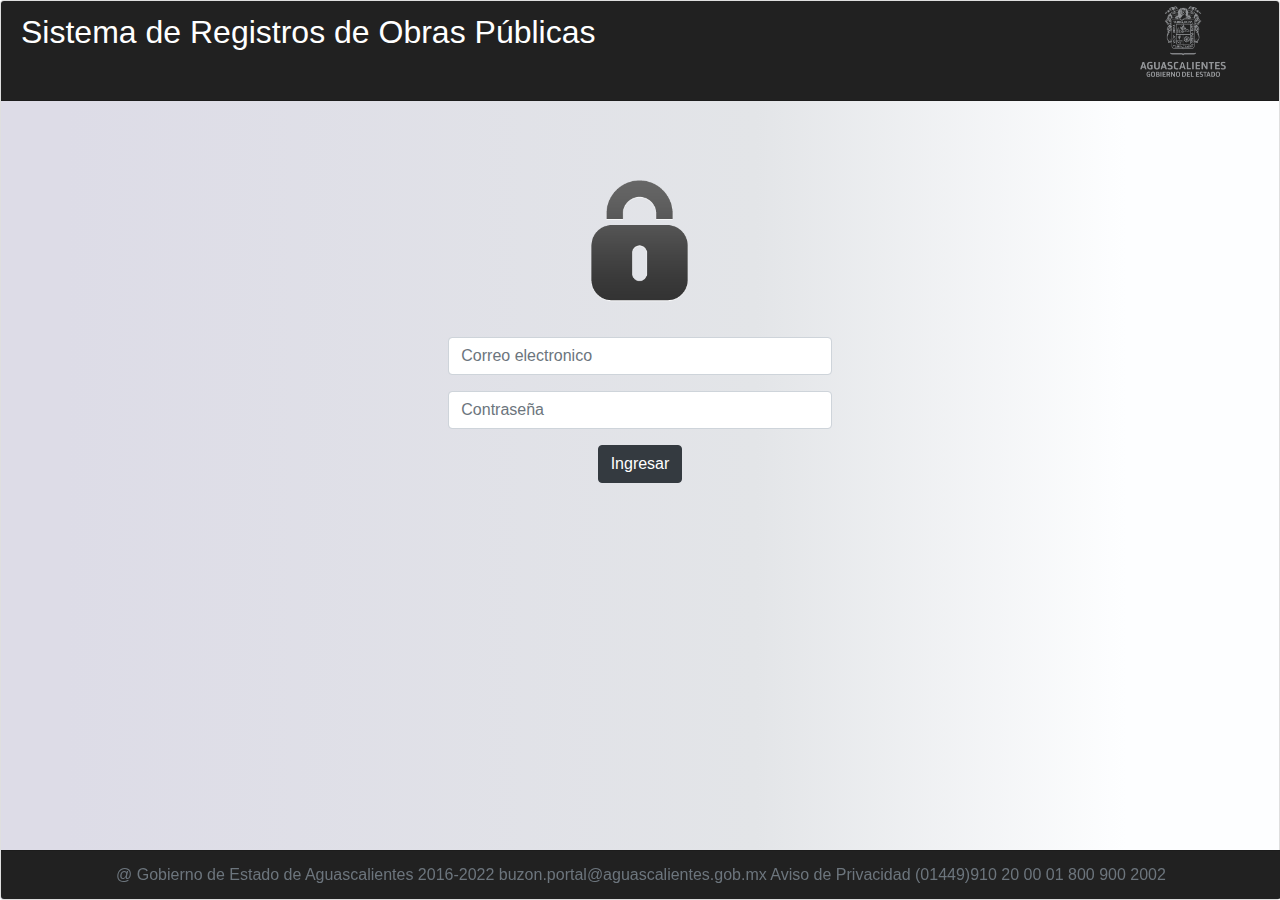
==== index.html @ cb7e733b "Changed folder structure" ====
<!DOCTYPE html>
<html lang="en">
<head>
  <title>Bootstrap Example</title>
  <meta charset="utf-8">
  <meta name="viewport" content="width=device-width, initial-scale=1">
  <link rel="stylesheet" href="https://maxcdn.bootstrapcdn.com/bootstrap/4.1.3/css/bootstrap.min.css">
  <script src="https://ajax.googleapis.com/ajax/libs/jquery/3.3.1/jquery.min.js"></script>
  <script src="https://cdnjs.cloudflare.com/ajax/libs/popper.js/1.14.3/umd/popper.min.js"></script>
  <script src="https://maxcdn.bootstrapcdn.com/bootstrap/4.1.3/js/bootstrap.min.js"></script>
  <link href="open-iconic/font/css/open-iconic-bootstrap.css" rel="stylesheet">
  <link rel="stylesheet" href="css/style.css">
</head>
<body>

<div class="card text-center" style="height: 100vh">
  <div class="card-header" style="background-color: #212121; height: 100px;">
    <div style="position: relative;"></div>
    <h2 style="color: white; text-align: left;">Sistema de Registros de Obras Públicas</h2>
    <div style="position: absolute; left: 85%; top: 5px;">
        <img src="img/escudo-ags.png" width="45%">
    </div>
  </div>
  <div class="card-body" style="position: relative; background: rgb(221,220,231);
background: linear-gradient(90deg, rgba(221,220,231,1) 5%, rgba(227,229,232,1) 59%, rgba(253,254,255,1) 88%);">

  <div style="position: absolute; width: 30%; left: 35%;">
    <br>
    <br>
    <img src="img/log-avatar.png" width="30%">
    <br>
    <br>
    <form>
      <div class="form-group">
        <input type="text" class="form-control" id="user-email" aria-describedby="emailHelp" placeholder="Correo electronico">
      </div>
      <div class="form-group">
        <input type="password" class="form-control" id="user-pass" placeholder="Contraseña">
      </div>
      <div class="form-check">
      </div>
      <button type="submit" class="btn btn-dark" onclick="validateUser(event)">Ingresar</button>
    </form>
  </div>
  </div>


<div>
  <div class="card-footer text-muted main-footer">
    @ Gobierno de Estado de Aguascalientes 2016-2022 buzon.portal@aguascalientes.gob.mx Aviso de Privacidad (01449)910 20 00 01 800 900 2002
  </div>
</div>


</body>
<script src="js/script.js"></script>
</html>
---- css/style.css ----
body {
  padding: 0px;
  margin: 0px;
}

td, th {
  text-align: center;
}

.td-action:hover {
  background-color: #E1F5FE;
  cursor: pointer;
}

/*FOOTER*/
.main-footer {
    background-color: #212121;
    color: white;
    position: fixed;
    bottom: 1px;
    width: 100%;
}
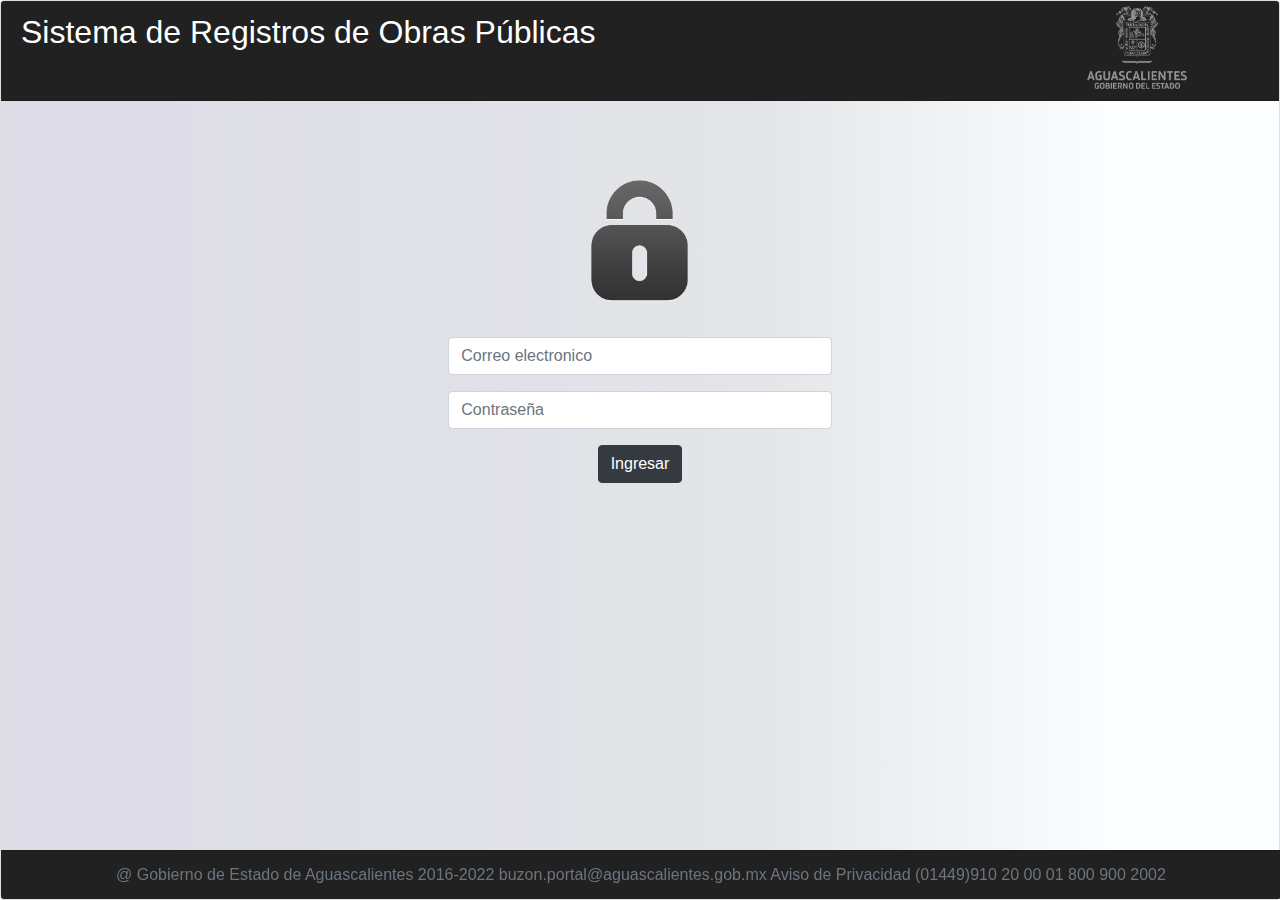
==== commit 121a408b: "log-out icon added" ====
--- a/index.html
+++ b/index.html
@@ -18,7 +18,7 @@
     <div style="position: relative;"></div>
     <h2 style="color: white; text-align: left;">Sistema de Registros de Obras Públicas</h2>
     <div style="position: absolute; left: 85%; top: 5px;">
-        <img src="img/escudo-ags.png" width="45%">
+        <img src="img/escudo-ags.png" width="100px">
     </div>
   </div>
   <div class="card-body" style="position: relative; background: rgb(221,220,231);
